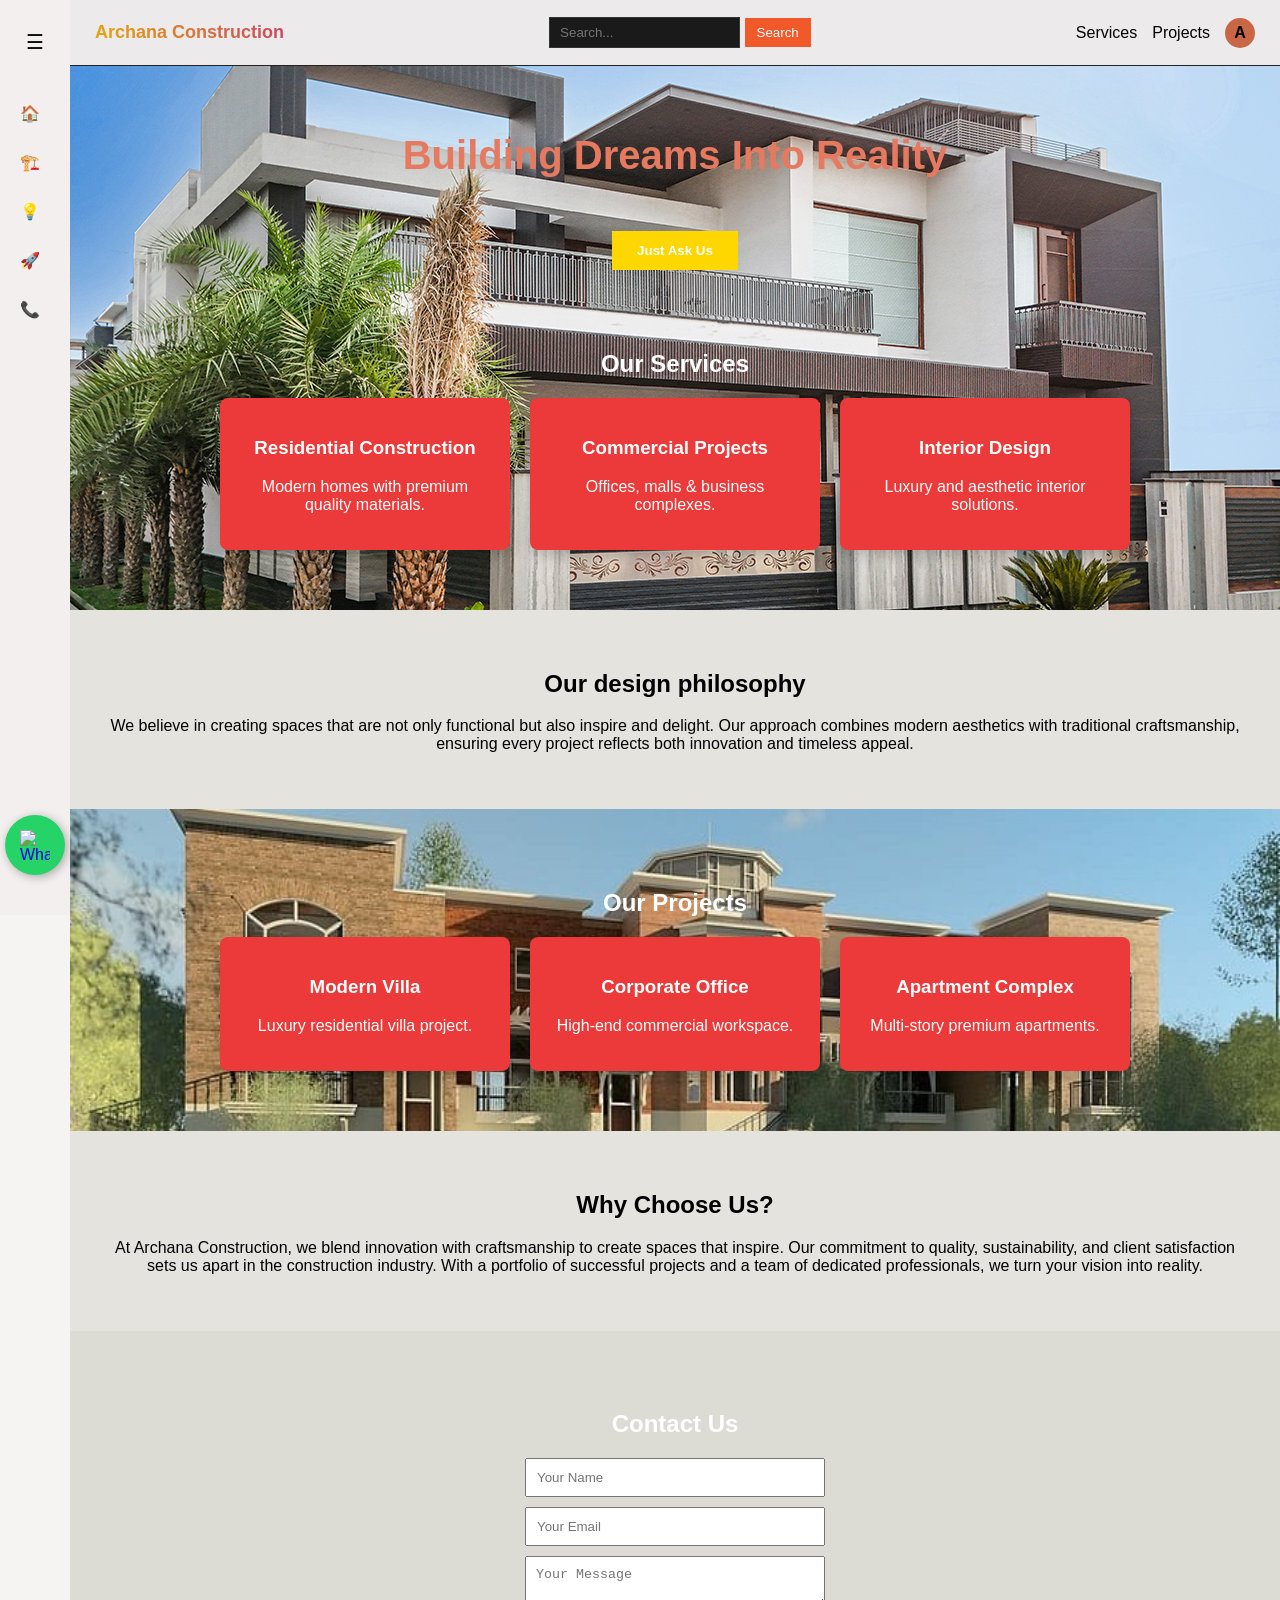
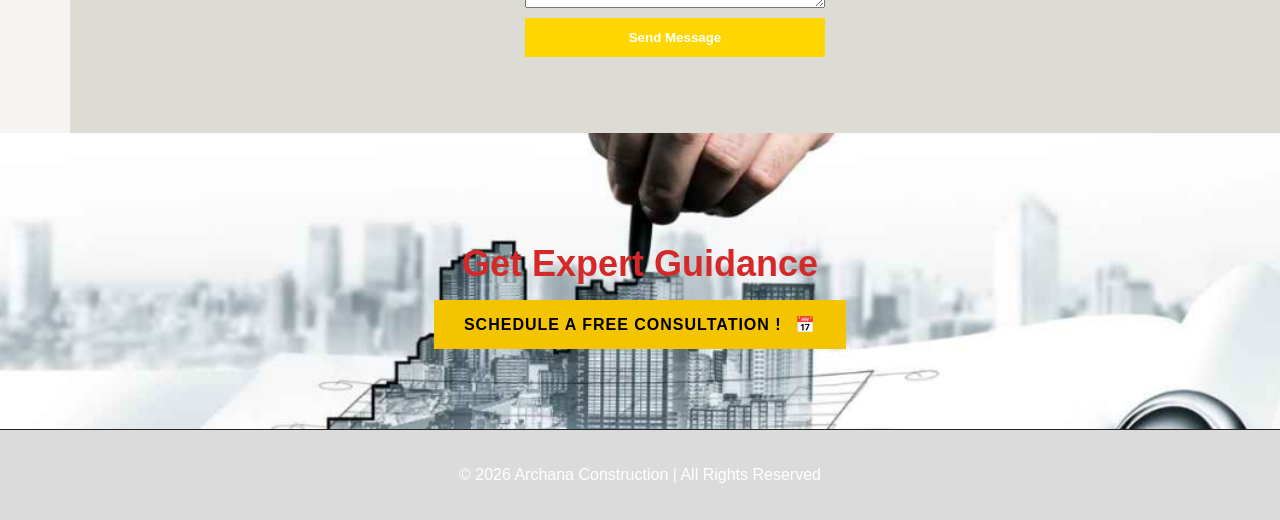
==== index.html @ 1fb083a5 "initial commit" ====
<!DOCTYPE html>
<html lang="en">
<head>
<meta charset="UTF-8">
<meta name="viewport" content="width=device-width, initial-scale=1.0">
<title>Archana construction</title>

<link rel="stylesheet" href="css/global.css">
<link rel="stylesheet" href="css/sidebar.css">
<link rel="stylesheet" href="css/header.css">
<link rel="stylesheet" href="css/hero.css">
<link rel="stylesheet" href="css/footer.css">
<link rel="stylesheet" href="css/link.css">

</head>
<body>

<div id="sidebar"></div>
<div id="header"></div>

<div class="main-wrapper">
    <div id="hero"></div>
    
</div>
<div id="link"></div>
<div id="footer"></div>

<script src="js/main.js"></script>
<script src="js/sidebar.js"></script>

</body>
</html>
---- css/global.css ----
body {
    margin: 0;
    font-family: Arial, sans-serif;
    background: #f6f3f3;
    color: white;
}

.main-wrapper {
margin-left: 70px;
transition: 0.3s;
}

.sidebar:not(.collapsed) ~ .main-wrapper {
margin-left: 220px;
}
---- css/sidebar.css ----
.sidebar {
position: fixed;
top: 0;
left: 0;
width: 220px;
height: 100vh;
background: #f3efef;
transition: 0.3s;
overflow: hidden;
padding-top: 15px;
}

.sidebar.collapsed {
width: 70px;
}

.toggle-btn {
padding: 15px;
cursor: pointer;
color: rgb(14, 15, 13);
font-size: 20px;
text-align: center;
}

.menu {
list-style: none;
padding: 0;
margin-top: 20px;
}

.menu li {
padding: 15px 20px;
cursor: pointer;
transition: 0.3s;
display: flex;
align-items: center;
gap: 10px;
color: orangered;
}

.menu li:hover {
background: #070202;
}

.sidebar.collapsed span {
display: none;
}


/* mobile */
@media(max-width:768px){

.sidebar{

left:-220px;

}

.sidebar.active{
left:0;
}
}
---- css/header.css ----
.top-header {
position: fixed;
top: 0;
left: 70px; /* default collapsed width */
right: 0;
height: 65px;
background: #eceaea;
display: flex;
align-items: center;
justify-content: space-between;
padding: 0 25px;
border-bottom: 1px solid #222;
transition: 0.3s;
z-index: 999;
}
.sidebar:not(.collapsed) ~ .top-header {
left: 220px;
}
.left-section {
display: flex;
align-items: center;
gap: 20px;
}

.menu-icon {
cursor: pointer;
font-size: 20px;
}

.logo-text {
font-weight: bold;
font-size: 18px;
background: linear-gradient(45deg, #e5ab0b, #c74566);
-webkit-background-clip: text;
-webkit-text-fill-color: transparent;
}

.center-section input {
padding: 7px 10px;
background: #1a1a1a;
border: 1px solid #333;
color: rgb(88, 12, 193);
}

.center-section button {
padding: 7px 12px;
background: #f1582a;
border: none;
cursor: pointer;
}

.right-section {
display: flex;
align-items: center;
gap: 15px;
color: black;
}

.profile-circle {
width: 30px;
height: 30px;
background: #c86645;
border-radius: 50%;
display: flex;
align-items: center;
justify-content: center;
color: black;
font-weight: bold;
}


/* mobile */
@media(max-width:768px){

.menu-btn{
display:block;
}

}
---- css/hero.css ----
.hero {
text-align: center;
padding-top: 100px;
background: linear-gradient(to right, #d4b2b2, #d2b8b8);
background-image: url('../asset/Best-Exterior-Design-Ideas-for-an-Indian-Home.jpg') ;
background-color: rgb(221, 220, 212);
background-repeat: no-repeat;
margin: 0;
}

    .hero h1 {
    font-size: 40px;
    color: #f4c430;
}
#projects {
    background-image: url(../asset/rendering-revit-drawings-3d.jpg);
    background-repeat: round;
}

.hero-btn {
margin-top: 20px;
padding: 10px 20px;
background: #858175;
border: none;
cursor: pointer;
font-weight: bold;
} 

.hero button {
    padding: 12px 25px;
    border: none;
    background: gold;
    cursor: pointer;
    font-weight: bold;
}

.section {
    margin: 0;
    padding: 60px 40px;
    text-align: center;
    
}

.dark {
    background: #756c6c;
    margin-top: 0;
}

.cards {
    display: flex;
    gap: 20px;
    justify-content: center;
    flex-wrap: wrap;
}

.card {
    background: rgb(236, 57, 57);
    padding: 20px;
    width: 250px;
    border-radius: 8px;
    box-shadow: 0 5px 15px rgba(0,0,0,0.2);
}

form {
    display: flex;
    flex-direction: column;
    gap: 10px;
    width: 300px;
    margin: auto;
}

input, textarea {
    padding: 10px;
}

button {
    padding: 10px;
    background: black;
    color: white;
    border: none;
    cursor: pointer;
}

footer {
    background: #111;
    color: white;
    text-align: center;
    padding: 20px;
}
.writing-about {
    background: #e5e3dd;
    padding: 40px;
    text-align: center;
    color: black;
}
.whatsapp-float {
    position: fixed;
    bottom: 25px;
    left: 5px; /* change to right:25px if you want right side */
    width: 60px;
    height: 60px;
    z-index: 1000;
    background-color: #25D366;
    border-radius: 50%;
    box-shadow: 2px 2px 10px rgba(0,0,0,0.3);
    display: flex;
    align-items: center;
    justify-content: center;
    transition: 0.3s ease;
}

.whatsapp-float img {
    width: 30px;
    height: 30px;
}

.whatsapp-float:hover {
    transform: scale(1.1);
}



/* tablet */
@media(max-width:992px){

.hero-grid{

grid-template-columns:repeat(2,1fr);

}

}


/* mobile */
@media(max-width:768px){

.hero-grid{

grid-template-columns:1fr;

}

.hero h1{
font-size:24px;
}

}
---- css/footer.css ----
.footer {
text-align: center;
padding: 20px;
background: #dcdbdb;
border-top: 1px solid #222;
}
---- css/link.css ----
/* ===== LINKS SECTION ===== */

.links {
    padding: 80px 20px;
    background: #e8e4e4;
    text-align: center;
    color: rgb(211, 41, 41);
    background-image: url(../asset/bng.png);
    background-size: cover;
}

.links-container {
    max-width: 900px;
    margin: auto;
}

.links h2 {
    font-size: 36px;
    margin-bottom: 15px;
}

.links p {
    font-size: 18px;
    margin-bottom: 30px;
    color: #e60e0e;
}

/* Button Style */

.consult-btn {
    display: inline-block;
    background: #f4c400;
    color: #000;
    padding: 15px 30px;
    font-size: 16px;
    font-weight: bold;
    text-decoration: none;
    transition: 0.3s ease;
    letter-spacing: 1px;
}

.consult-btn:hover {
    background: #ea4011;
    transform: scale(1.05);
}

.calendar-icon {
    margin-left: 8px;
}
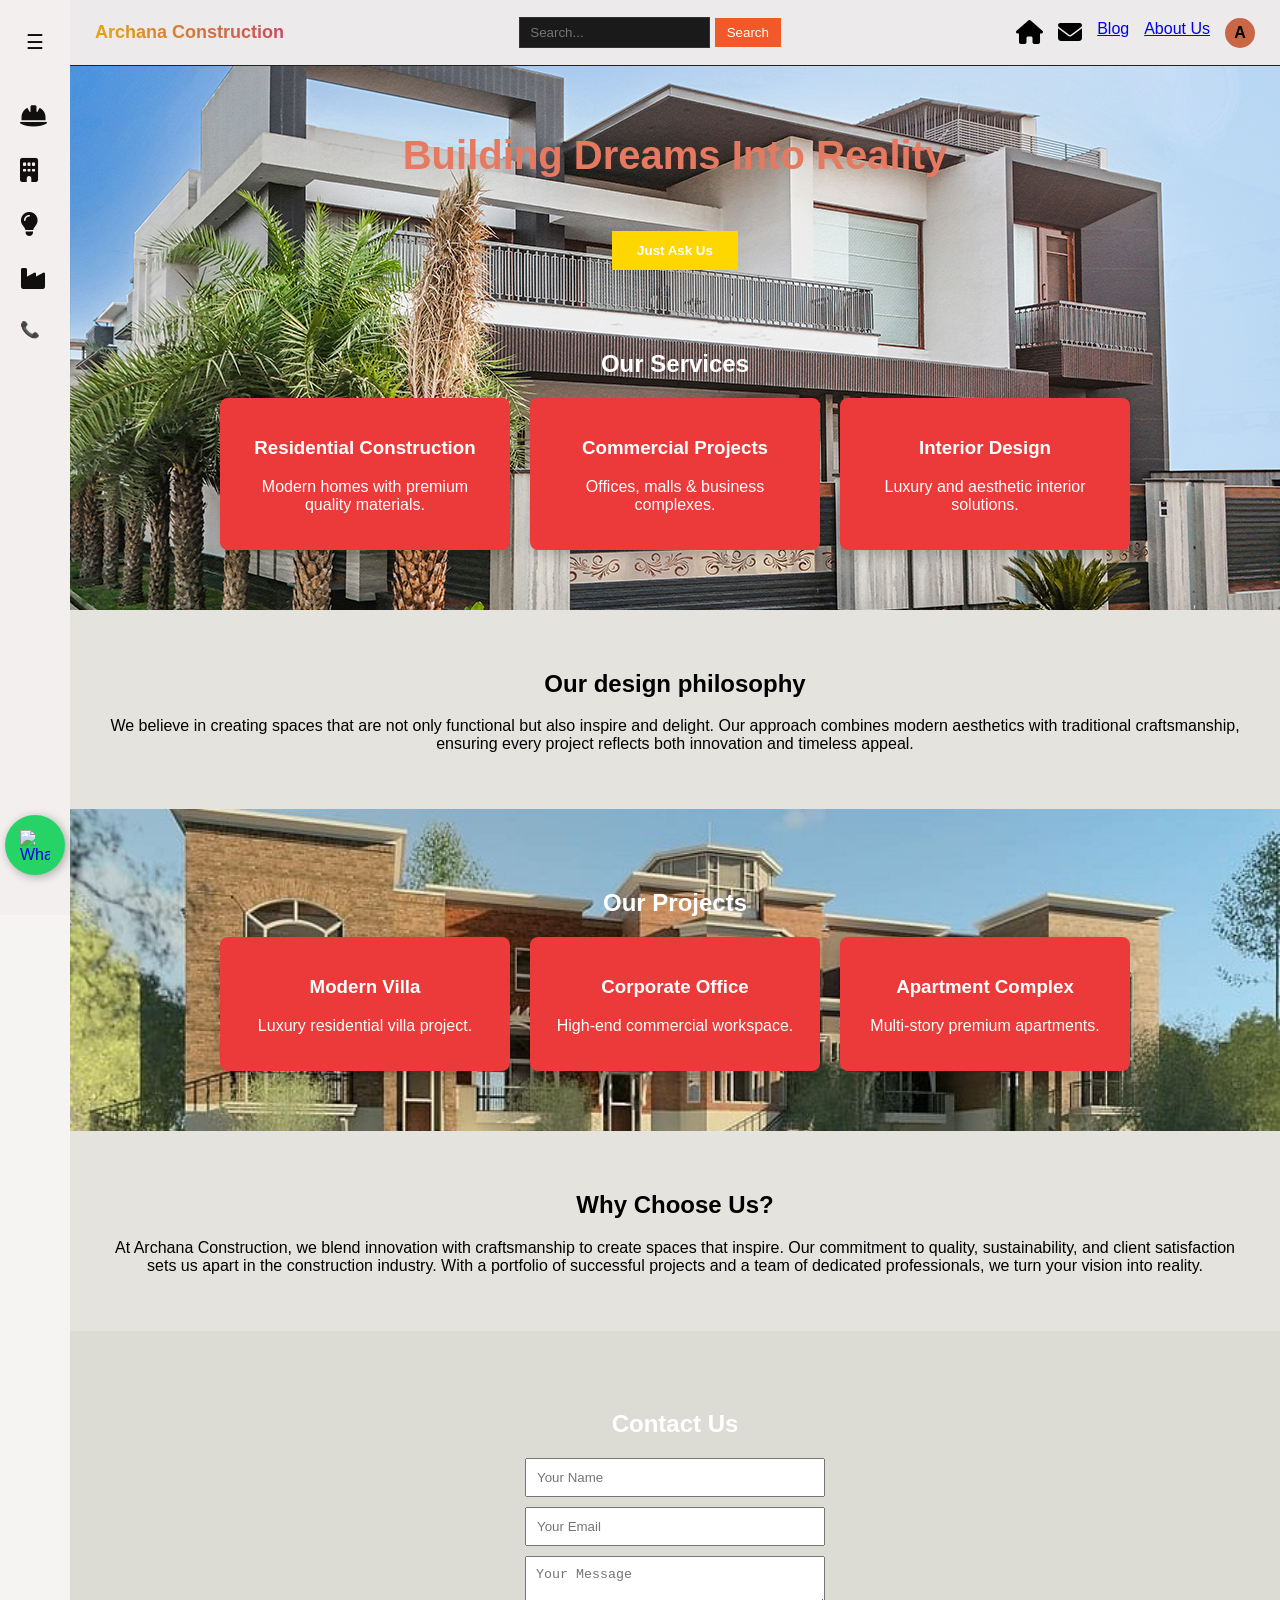
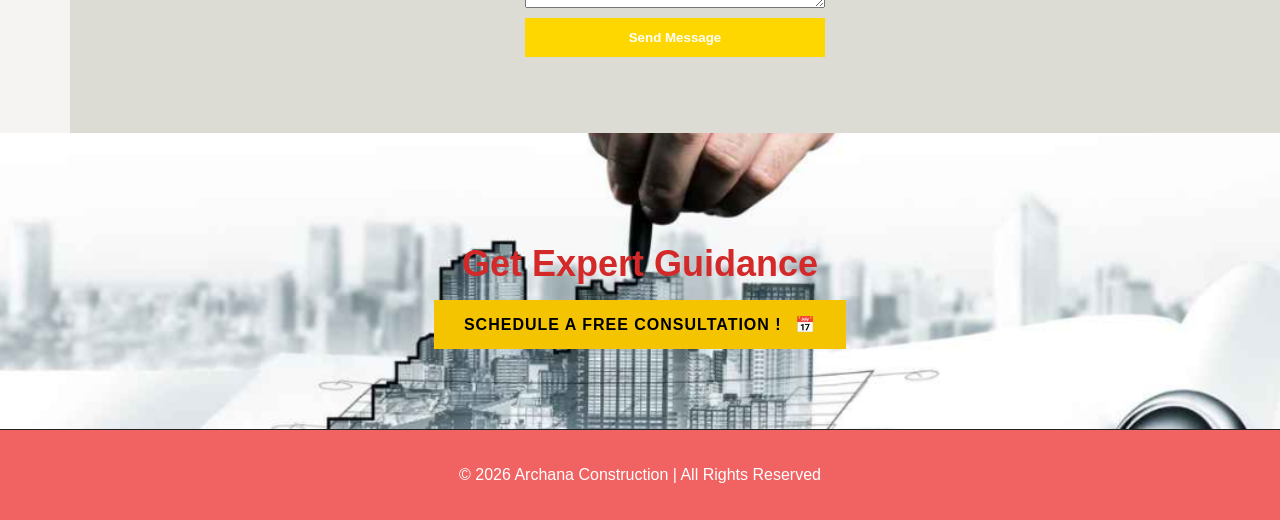
==== commit 4a9d702f: "complete change" ====
--- a/index.html
+++ b/index.html
@@ -2,7 +2,6 @@
 <html lang="en">
 <head>
 <meta charset="UTF-8">
-<meta name="viewport" content="width=device-width, initial-scale=1.0">
 <title>Archana construction</title>
 
 <link rel="stylesheet" href="css/global.css">
@@ -11,6 +10,8 @@
 <link rel="stylesheet" href="css/hero.css">
 <link rel="stylesheet" href="css/footer.css">
 <link rel="stylesheet" href="css/link.css">
+
+<script src='https://kit.fontawesome.com/a076d05399.js' crossorigin='anonymous'></script>
 
 </head>
 <body>
--- a/css/global.css
+++ b/css/global.css
@@ -12,5 +12,4 @@
 
 .sidebar:not(.collapsed) ~ .main-wrapper {
 margin-left: 220px;
-}
-
+}
--- a/css/sidebar.css
+++ b/css/sidebar.css
@@ -35,7 +35,7 @@
 display: flex;
 align-items: center;
 gap: 10px;
-color: orangered;
+color: rgb(16, 15, 14);
 }
 
 .menu li:hover {
@@ -44,19 +44,4 @@
 
 .sidebar.collapsed span {
 display: none;
-}
-
-
-/* mobile */
-@media(max-width:768px){
-
-.sidebar{
-
-left:-220px;
-
-}
-
-.sidebar.active{
-left:0;
-}
 }
--- a/css/header.css
+++ b/css/header.css
@@ -66,14 +66,4 @@
 justify-content: center;
 color: black;
 font-weight: bold;
-}
-
-
-/* mobile */
-@media(max-width:768px){
-
-.menu-btn{
-display:block;
-}
-
 }
--- a/css/hero.css
+++ b/css/hero.css
@@ -116,33 +116,4 @@
 
 .whatsapp-float:hover {
     transform: scale(1.1);
-}
-
-
-
-/* tablet */
-@media(max-width:992px){
-
-.hero-grid{
-
-grid-template-columns:repeat(2,1fr);
-
-}
-
-}
-
-
-/* mobile */
-@media(max-width:768px){
-
-.hero-grid{
-
-grid-template-columns:1fr;
-
-}
-
-.hero h1{
-font-size:24px;
-}
-
 }
--- a/css/footer.css
+++ b/css/footer.css
@@ -1,6 +1,6 @@
 .footer {
 text-align: center;
 padding: 20px;
-background: #dcdbdb;
+background: #f16363;
 border-top: 1px solid #222;
-}
+}
